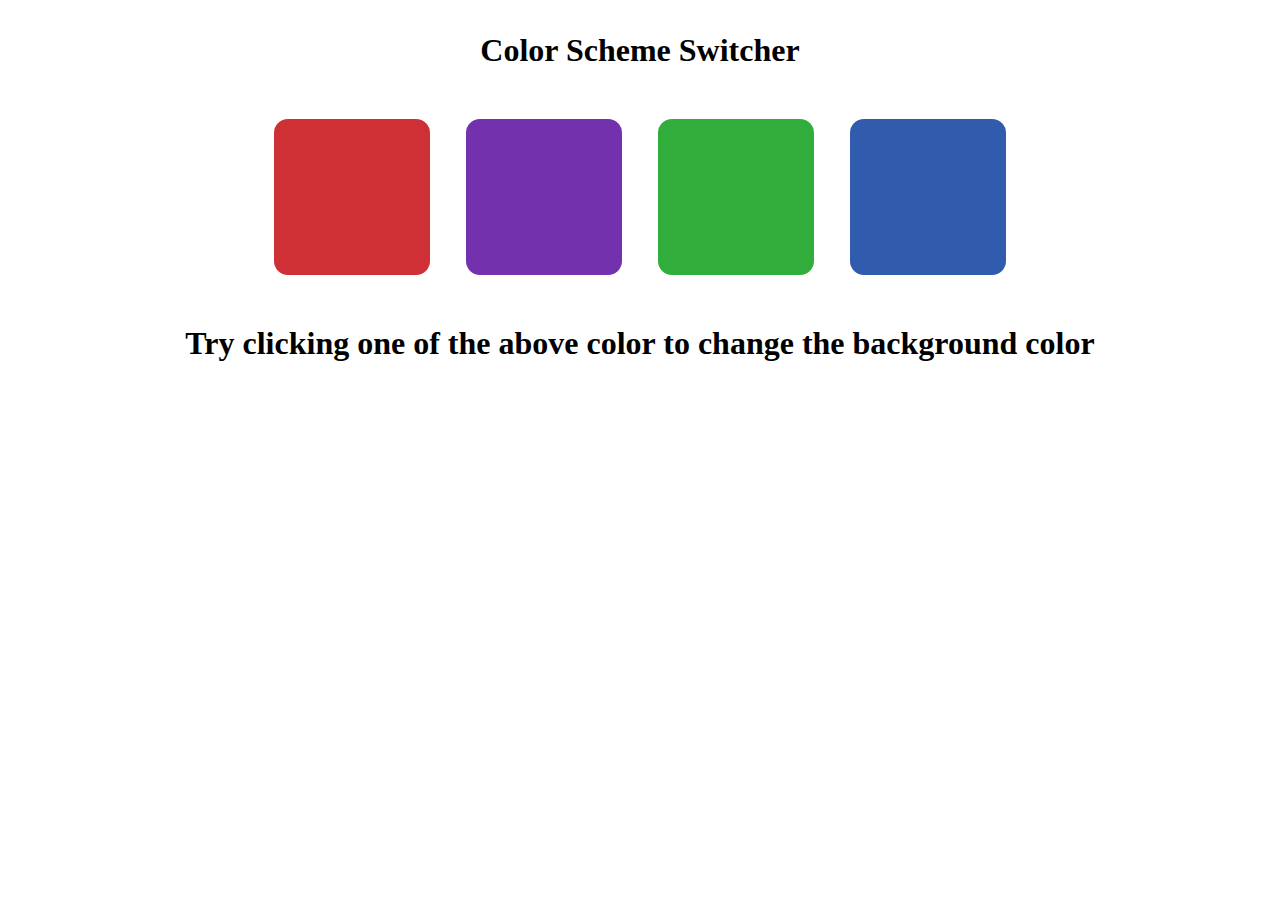
==== projects/basic_projects/index.html @ fb409788 "baisc project - did project 1" ====
<!DOCTYPE html>
<html lang="en">
<head>
    <meta charset="UTF-8">
    <meta name="viewport" content="width=device-width, initial-scale=1.0">
    <title>Color Scheme Switcher</title>
    <link rel="stylesheet" href="styles.css">
</head>
<body>
    <div class="main">
        <div id="name" class="title">
            <h1>Color Scheme Switcher</h1>
        </div>
        <div class="boxes">
            <div id="red" class="box"></div>
            <div id="purple" class="box"></div>
            <div id="green" class="box"></div>
            <div id="blue" class="box"></div>
        </div>
        <div class="instruction">
            <h1>Try clicking one of the above color to change the background color</h1>
        </div>
    </div>
    <script src="script.js"></script>
</body>
</html>
---- projects/basic_projects/styles.css ----
*{
    margin: 0;
    padding: 0;
    box-sizing: border-box;
    font-family: montserrat;
    /* background-color: black; */
}

#red { background-color: #cf3035; }
#purple { background-color: #7331ad; }
#green { background-color: #31ad3b; }
#blue { background-color: #315cad; }



.main{
    /* display: flex;
    justify-content: center; */
    /* align-items: center; */
    align-items: center;
    text-align: center;

}


h1{
    margin: 2rem;
    /* min-width: 10rem; */
}



.boxes{
    display: flex;
    align-items: center;
    max-width: fit-content;
    margin-left: auto;
    margin-right: auto;
    
}

.box{
    justify-content: center;
    /* align-items: baseline; */
    width: 10rem;
    height: 10rem;
    background-color: red;
    margin: 1rem;
    cursor: pointer;
    border-radius: 1rem;
    border: 2px white solid;
    transition: 0.3s;
}

.box:hover{
    width: 11rem;
    /* height: 11rem; */
}
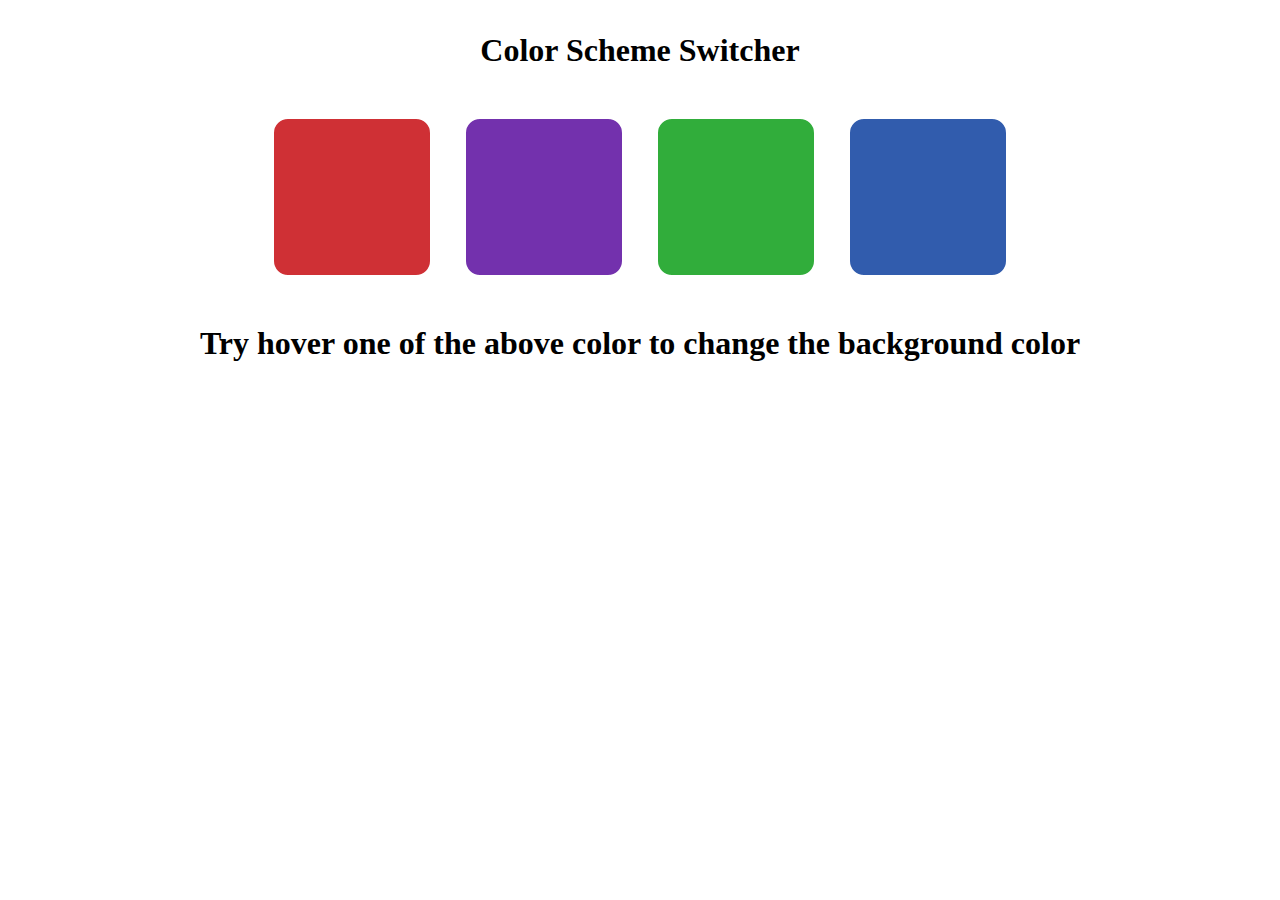
==== commit c561a4b6: "modify code and add readme file" ====
--- a/projects/basic_projects/index.html
+++ b/projects/basic_projects/index.html
@@ -18,7 +18,7 @@
             <div id="blue" class="box"></div>
         </div>
         <div class="instruction">
-            <h1>Try clicking one of the above color to change the background color</h1>
+            <h1>Try hover one of the above color to change the background color</h1>
         </div>
     </div>
     <script src="script.js"></script>
--- a/projects/basic_projects/styles.css
+++ b/projects/basic_projects/styles.css
@@ -25,7 +25,7 @@
 
 h1{
     margin: 2rem;
-    /* min-width: 10rem; */
+    /* color: white; */
 }
 
 
